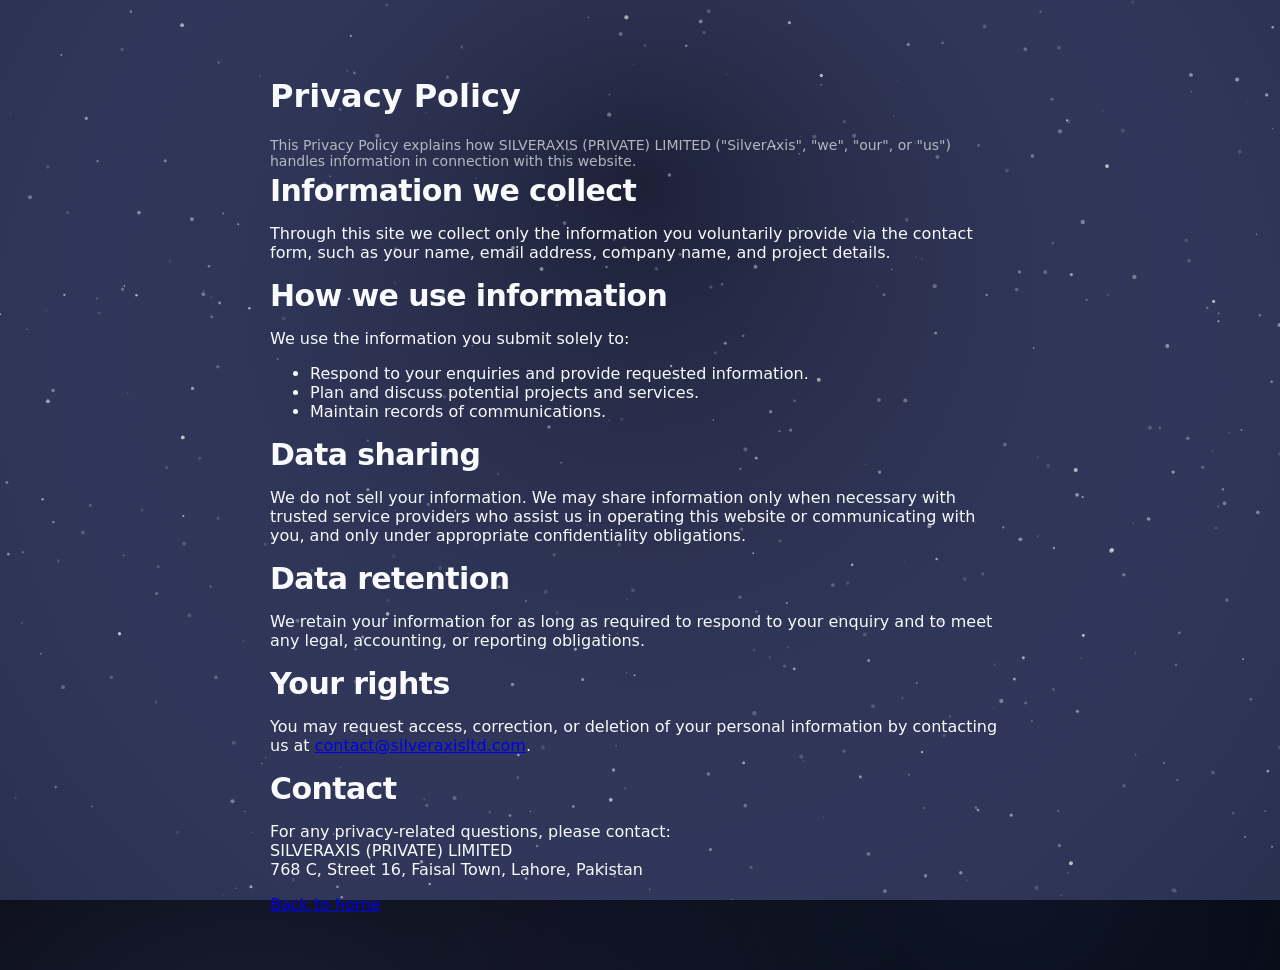
==== privacy-policy.html @ 8c013fbb "Initial SilverAxis SaaS landing" ====
<!doctype html>
<html lang="en">
  <head>
    <meta charset="UTF-8" />
    <meta name="viewport" content="width=device-width, initial-scale=1" />
    <title>Privacy Policy | SilverAxis</title>
    <link rel="stylesheet" href="./styles.css" />
  </head>
  <body>
    <canvas id="bg" aria-hidden="true"></canvas>
    <div class="page">
      <main class="section" style="max-width:780px;">
        <h1>Privacy Policy</h1>
        <p class="section-lead">
          This Privacy Policy explains how SILVERAXIS (PRIVATE) LIMITED ("SilverAxis", "we",
          "our", or "us") handles information in connection with this website.
        </p>
        <h2>Information we collect</h2>
        <p>
          Through this site we collect only the information you voluntarily provide via the contact
          form, such as your name, email address, company name, and project details.
        </p>
        <h2>How we use information</h2>
        <p>We use the information you submit solely to:</p>
        <ul>
          <li>Respond to your enquiries and provide requested information.</li>
          <li>Plan and discuss potential projects and services.</li>
          <li>Maintain records of communications.</li>
        </ul>
        <h2>Data sharing</h2>
        <p>
          We do not sell your information. We may share information only when necessary with trusted
          service providers who assist us in operating this website or communicating with you, and
          only under appropriate confidentiality obligations.
        </p>
        <h2>Data retention</h2>
        <p>
          We retain your information for as long as required to respond to your enquiry and to meet
          any legal, accounting, or reporting obligations.
        </p>
        <h2>Your rights</h2>
        <p>
          You may request access, correction, or deletion of your personal information by contacting
          us at
          <a href="mailto:contact@silveraxisltd.com">contact@silveraxisltd.com</a>.
        </p>
        <h2>Contact</h2>
        <p>
          For any privacy-related questions, please contact:<br />
          SILVERAXIS (PRIVATE) LIMITED<br />
          768 C, Street 16, Faisal Town, Lahore, Pakistan
        </p>
        <p>
          <a href="./index.html">Back to home</a>
        </p>
      </main>
    </div>
    <script src="./main.js"></script>
  </body>
</html>
---- styles.css ----
:root{
  --bg0:#02030a;
  --bg1:#050815;
  --text:#f9fafb;
  --muted:rgba(209,213,219,.78);
  --stroke:rgba(148,163,184,.16);
  --card:rgba(15,23,42,.74);
  --shadow:0 40px 90px rgba(0,0,0,.85);
  --radius:22px;
  --accent0:#7c5cff;
  --accent1:#1bd3ff;
}

*,
*::before,
*::after{
  box-sizing:border-box;
}

html{
  height:100%;
  scroll-behavior:smooth;
}

body{
  min-height:100%;
  margin:0;
  font-family: ui-sans-serif, system-ui, -apple-system, Segoe UI, Roboto, Helvetica, Arial, "Apple Color Emoji", "Segoe UI Emoji";
  color:var(--text);
  background:
    radial-gradient(1200px 800px at 20% 15%, rgba(148,163,255,.16), transparent 55%),
    radial-gradient(1100px 760px at 78% 0%, rgba(15,23,42,.9), transparent 55%),
    linear-gradient(180deg, var(--bg0), var(--bg1));
}

body,
.page{
  position:relative;
}

#bg{
  position:fixed;
  inset:0;
  width:100%;
  height:100%;
  display:block;
  z-index:-1;
}

.page{
  min-height:100vh;
  display:flex;
  flex-direction:column;
}

.site-header{
  position:sticky;
  top:0;
  z-index:20;
  backdrop-filter: blur(16px);
  -webkit-backdrop-filter: blur(16px);
  background:linear-gradient(180deg, rgba(3,7,18,.92), rgba(3,7,18,.72), transparent);
  border-bottom:1px solid rgba(15,23,42,.6);
}

.nav-inner{
  max-width:1080px;
  margin:0 auto;
  padding:14px 20px;
  display:flex;
  align-items:center;
  justify-content:space-between;
  gap:18px;
}

.brand-mark{
  display:inline-flex;
  align-items:center;
}

.brand-logo{
  height:40px;
  width:auto;
}

.nav{
  display:flex;
  align-items:center;
  gap:20px;
  font-size:14px;
}

.nav a{
  color:rgba(226,232,240,.9);
  text-decoration:none;
  padding:6px 0;
  position:relative;
}

.nav a::after{
  content:"";
  position:absolute;
  left:0;
  bottom:-4px;
  width:0;
  height:2px;
  border-radius:999px;
  background:linear-gradient(90deg,var(--accent0),var(--accent1));
  transition:width .18s ease-out;
}

.nav a:hover::after,
.nav a:focus-visible::after{
  width:100%;
}

main{
  flex:1;
}

.section{
  max-width:1080px;
  margin:0 auto;
  padding:56px 20px 40px;
}

.section-tight{
  padding-top:18px;
  padding-bottom:10px;
}

.hero{
  display:grid;
  align-items:center;
  min-height:calc(100vh - 80px);
}

.hero-content{
  max-width:640px;
}

.eyebrow{
  text-transform:uppercase;
  letter-spacing:.18em;
  font-size:11px;
  color:rgba(148,163,184,.9);
  margin:0 0 10px;
}

.hero h1{
  margin:0 0 12px;
  font-size:clamp(30px, 4vw, 40px);
  line-height:1.1;
  letter-spacing:-.03em;
}

.hero-subtitle{
  margin:0 0 10px;
  font-size:15px;
  color:var(--muted);
}

.hero-copy{
  margin:0 0 22px;
  font-size:14px;
  color:rgba(209,213,219,.82);
  max-width:540px;
}

.hero-actions{
  display:flex;
  flex-wrap:wrap;
  gap:10px;
}

.btn{
  display:inline-flex;
  align-items:center;
  justify-content:center;
  border-radius:999px;
  padding:10px 18px;
  font-size:14px;
  font-weight:500;
  border:1px solid transparent;
  cursor:pointer;
  text-decoration:none;
  transition:transform .14s ease, box-shadow .14s ease, background .14s ease, border-color .14s ease, color .14s ease;
}

.btn-primary{
  color:#020617;
  background:linear-gradient(135deg,var(--accent0),var(--accent1));
  box-shadow:0 18px 40px rgba(124,92,255,.35),0 0 0 1px rgba(15,23,42,.8);
}

.btn-primary:hover{
  transform:translateY(-1px);
  box-shadow:0 24px 60px rgba(124,92,255,.45),0 0 0 1px rgba(15,23,42,.8);
}

.btn-ghost{
  color:rgba(226,232,240,.9);
  background:rgba(15,23,42,.75);
  border-color:rgba(148,163,184,.5);
}

.btn-ghost:hover{
  background:rgba(15,23,42,.95);
}

.full-width{
  width:100%;
}

.section-heading{
  max-width:720px;
  margin:0 0 26px;
}

.section h2{
  margin:4px 0 10px;
  font-size:clamp(22px, 3vw, 30px);
  letter-spacing:-.02em;
}

.section-lead{
  margin:0;
  font-size:14px;
  color:rgba(209,213,219,.82);
}

.trust-strip{
  border-top:1px solid rgba(15,23,42,.8);
  border-bottom:1px solid rgba(15,23,42,.8);
}

.trust-row{
  max-width:1080px;
  margin:0 auto;
  display:flex;
  align-items:center;
  justify-content:space-between;
  gap:14px;
  font-size:12px;
  color:rgba(148,163,184,.9);
}

.trust-label{
  margin:0;
  white-space:nowrap;
}

.trust-items{
  display:flex;
  flex-wrap:wrap;
  gap:8px;
  justify-content:flex-end;
}

.pill{
  border-radius:999px;
  border:1px solid rgba(55,65,81,.9);
  background:radial-gradient(160% 200% at 0% 0%, rgba(56,189,248,.22), transparent 55%),
             rgba(15,23,42,.9);
  padding:4px 10px;
  font-size:11px;
  color:rgba(226,232,240,.9);
}

.about-grid{
  display:grid;
  grid-template-columns:repeat(3,minmax(0,1fr));
  gap:16px;
}

.services-grid{
  display:grid;
  grid-template-columns:repeat(3,minmax(0,1fr));
  gap:16px;
}

.process-grid{
  display:grid;
  grid-template-columns:repeat(3,minmax(0,1fr));
  gap:16px;
}

.stack-grid{
  display:grid;
  grid-template-columns:repeat(4,minmax(0,1fr));
  gap:10px;
}

.stack-item{
  border-radius:999px;
  padding:8px 12px;
  border:1px solid rgba(51,65,85,.9);
  background:radial-gradient(140% 180% at 0% 0%, rgba(148,163,255,.3), transparent 55%),
             rgba(15,23,42,.92);
  font-size:12px;
  text-align:center;
  color:rgba(226,232,240,.96);
}

.card{
  border-radius:18px;
  padding:18px 18px 16px;
  background:radial-gradient(180% 180% at 0% 0%, rgba(148,163,255,.16), transparent 55%),
             radial-gradient(160% 180% at 100% 0%, rgba(45,212,191,.1), transparent 55%),
             rgba(15,23,42,.86);
  border:1px solid rgba(15,23,42,.85);
  box-shadow:0 18px 40px rgba(0,0,0,.75);
  backdrop-filter:blur(22px);
  -webkit-backdrop-filter:blur(22px);
  transition:transform .18s ease, box-shadow .18s ease, border-color .18s ease, background .18s ease;
}

.card h3{
  margin:0 0 8px;
  font-size:15px;
}

.card p{
  margin:0;
  font-size:13px;
  color:rgba(209,213,219,.82);
}

.card:hover{
  transform:translateY(-3px);
  border-color:rgba(148,163,255,.7);
  box-shadow:0 28px 80px rgba(15,23,42,.9);
}

.service h3{
  font-size:14px;
}

.step{
  position:relative;
}

.step-label{
  margin:0 0 8px;
  font-size:12px;
  letter-spacing:.16em;
  text-transform:uppercase;
  color:rgba(148,163,184,.9);
}

.contact-layout{
  display:grid;
  grid-template-columns:minmax(0,1.1fr) minmax(0,1.2fr);
  gap:18px;
}

.contact-list{
  list-style:none;
  margin:10px 0 0;
  padding:0;
  font-size:13px;
}

.contact-list li{
  margin-bottom:12px;
}

.contact-list span{
  display:block;
  font-size:11px;
  letter-spacing:.16em;
  text-transform:uppercase;
  color:rgba(148,163,184,.9);
  margin-bottom:4px;
}

.contact-list a{
  color:rgba(191,219,254,.96);
  text-decoration:none;
}

.contact-list a:hover{
  text-decoration:underline;
}

.contact-form h3{
  margin:0 0 12px;
}

.field-group{
  margin-bottom:12px;
}

.field-group label{
  display:block;
  margin-bottom:4px;
  font-size:12px;
  color:rgba(209,213,219,.9);
}

.field-group input,
.field-group textarea{
  width:100%;
  padding:9px 11px;
  border-radius:10px;
  border:1px solid rgba(30,64,175,.7);
  background:rgba(15,23,42,.82);
  color:var(--text);
  font-size:13px;
  outline:none;
}

.field-group input:focus,
.field-group textarea:focus{
  border-color:rgba(59,130,246,1);
  box-shadow:0 0 0 1px rgba(59,130,246,.85);
}

textarea{
  resize:vertical;
  min-height:96px;
}

.form-note{
  margin:4px 0 10px;
  font-size:11px;
  color:rgba(148,163,184,.85);
}

.form-status{
  margin:6px 0 0;
  font-size:12px;
}

.site-footer{
  border-top:1px solid rgba(15,23,42,.8);
  background:radial-gradient(120% 200% at 10% 0%, rgba(79,70,229,.22), transparent 60%),
             rgba(3,7,18,.96);
  padding:24px 20px 18px;
  margin-top:20px;
}

.footer-top{
  max-width:1080px;
  margin:0 auto 16px;
  display:grid;
  grid-template-columns:minmax(0,1.2fr) minmax(0,1fr) minmax(0,1.2fr);
  gap:18px;
  align-items:flex-start;
}

.footer-copy{
  margin:6px 0 0;
  font-size:13px;
  color:rgba(209,213,219,.82);
}

.footer-nav{
  display:flex;
  flex-wrap:wrap;
  gap:10px 18px;
  font-size:13px;
}

.footer-nav a{
  color:rgba(209,213,219,.9);
  text-decoration:none;
}

.footer-nav a:hover{
  text-decoration:underline;
}

.footer-contact{
  font-size:12px;
  color:rgba(209,213,219,.9);
}

.footer-contact p{
  margin:0 0 8px;
}

.footer-contact a{
  color:rgba(191,219,254,.96);
  text-decoration:none;
}

.footer-contact a:hover{
  text-decoration:underline;
}

.footer-bottom{
  max-width:1080px;
  margin:0 auto;
  border-top:1px solid rgba(15,23,42,.8);
  padding-top:10px;
  font-size:11px;
  color:rgba(148,163,184,.9);
  text-align:center;
}

@media (max-width: 900px){
  .about-grid,
  .services-grid,
  .process-grid{
    grid-template-columns:repeat(2,minmax(0,1fr));
  }

  .contact-layout{
    grid-template-columns:1fr;
  }

  .footer-top{
    grid-template-columns:1fr 1fr;
  }

  .stack-grid{
    grid-template-columns:repeat(3,minmax(0,1fr));
  }
}

@media (max-width: 720px){
  .nav{
    display:none;
  }

  .hero{
    min-height:unset;
    padding-top:42px;
  }

  .hero-actions{
    flex-direction:column;
    align-items:stretch;
  }

  .about-grid,
  .services-grid,
  .process-grid{
    grid-template-columns:1fr;
  }

  .footer-top{
    grid-template-columns:1fr;
  }

  .trust-row{
    flex-direction:column;
    align-items:flex-start;
  }

  .trust-items{
    justify-content:flex-start;
  }

  .stack-grid{
    grid-template-columns:repeat(2,minmax(0,1fr));
  }
}

@media (max-width: 480px){
  .section{
    padding:42px 16px 32px;
  }
}
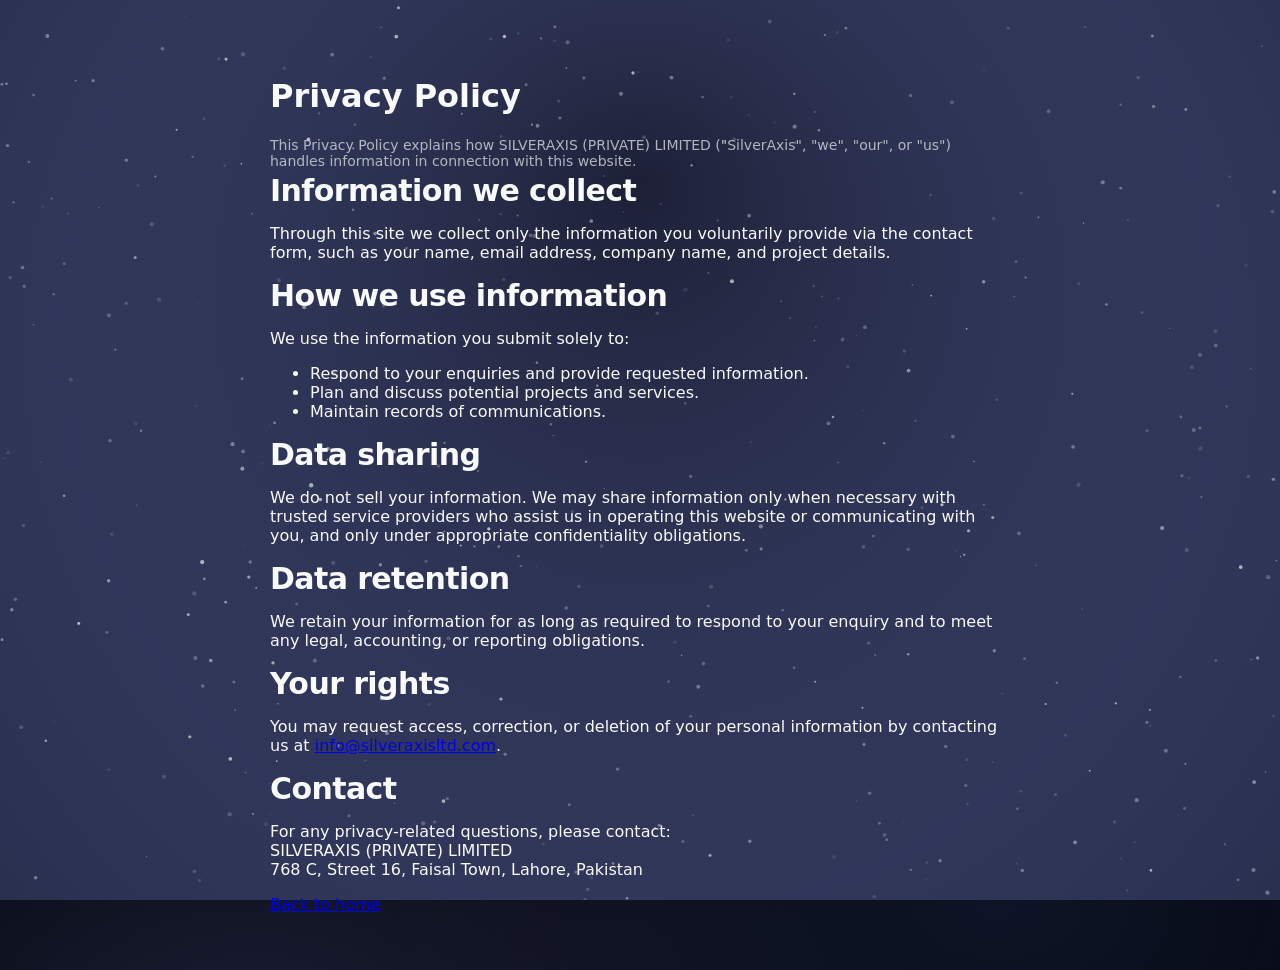
==== commit cea3e734: "Changed the email for contact" ====
--- a/privacy-policy.html
+++ b/privacy-policy.html
@@ -42,7 +42,7 @@
         <p>
           You may request access, correction, or deletion of your personal information by contacting
           us at
-          <a href="mailto:contact@silveraxisltd.com">contact@silveraxisltd.com</a>.
+          <a href="mailto:info@silveraxisltd.com">info@silveraxisltd.com</a>.
         </p>
         <h2>Contact</h2>
         <p>
--- a/styles.css
+++ b/styles.css
@@ -422,7 +422,7 @@
 }
 
 .form-note{
-  margin:4px 0 10px;
+  margin:8px 0 14px;
   font-size:11px;
   color:rgba(148,163,184,.85);
 }
